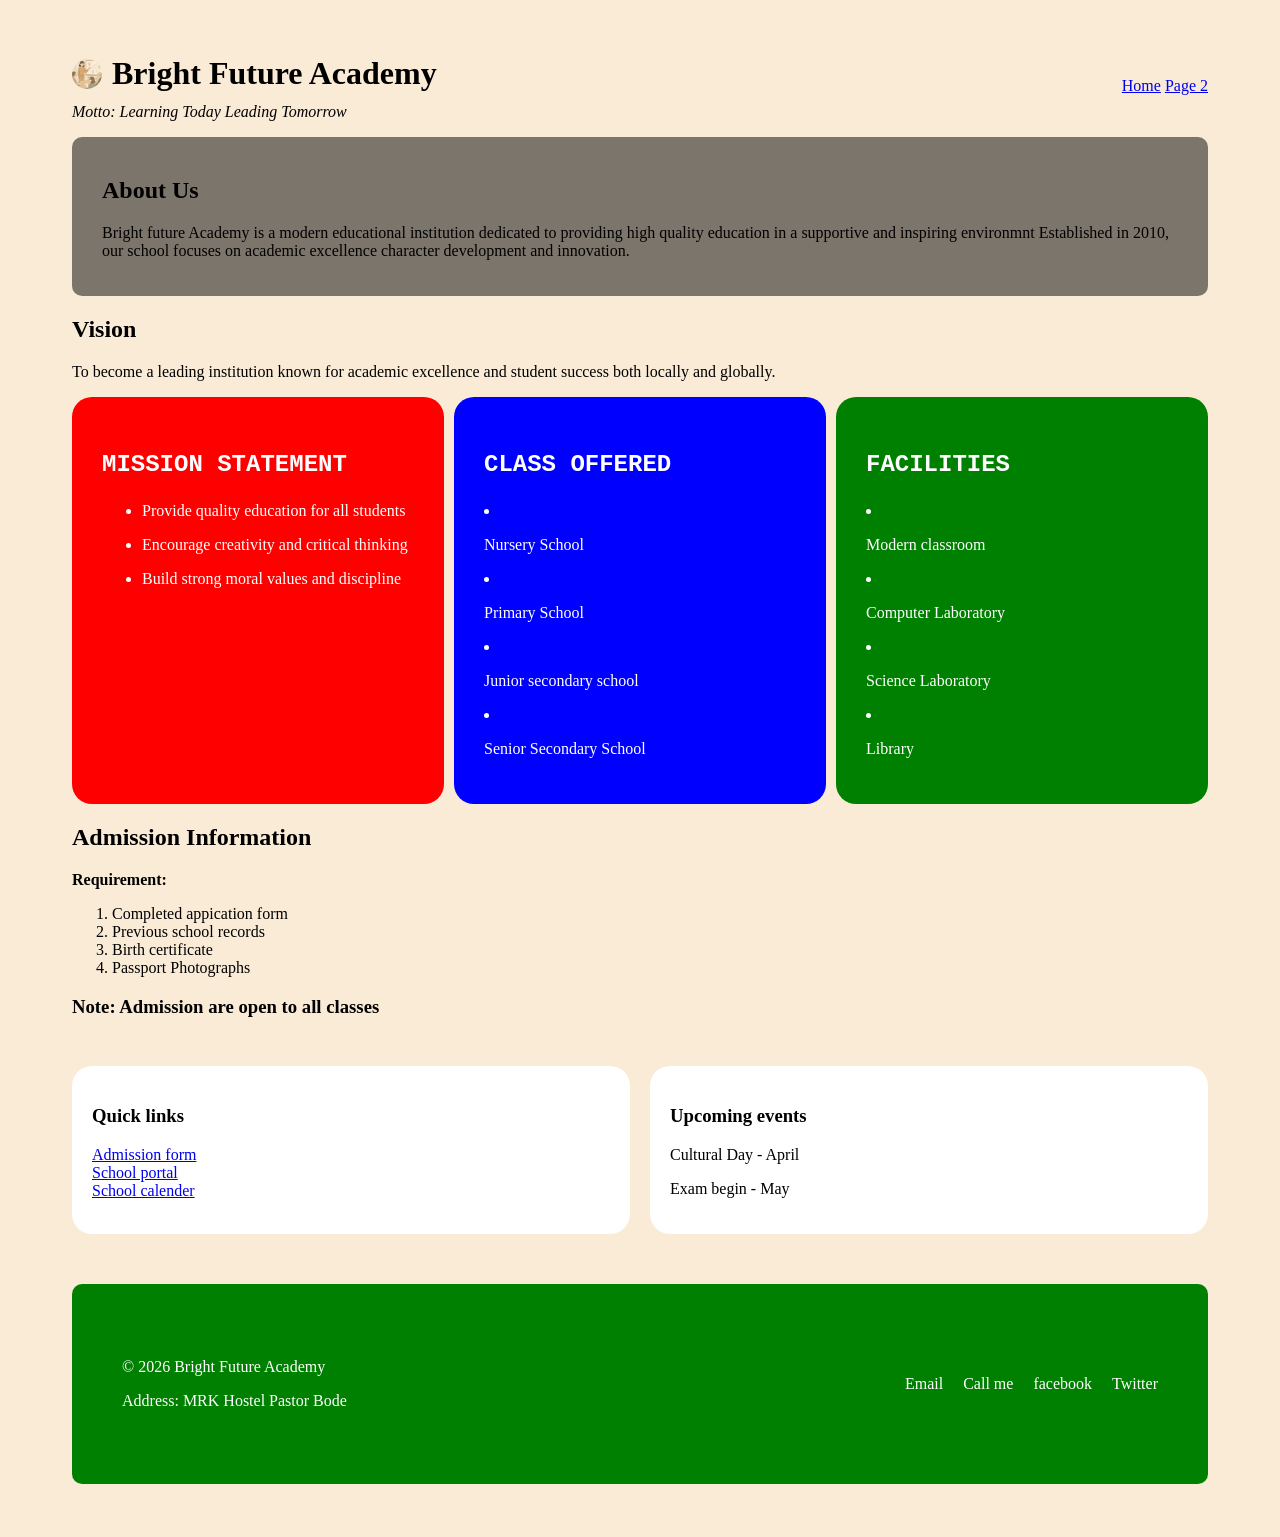
==== index.html @ 72a11152 "modification" ====
<!DOCTYPE html>
<html lang="en">
<head>
    <meta charset="UTF-8">
    <meta name="viewport" content="width=device-width, initial-scale=1.0">
    <link rel="stylesheet" href="style.css">
    <title>School Page</title>
</head>
<body>
    <div class="nav">
        <header>
            <div class="bright">
                <img src="learn.jpg" alt="learn">
                <h1>Bright Future Academy</h1>
            </div>
            <p class="learning">Learning Today Leading Tomorrow</p>
        </header>
        <nav>
            <a href="home.html">Home</a>
            <a href="pg2">Page 2</a>
        </nav>
    </div>
    
    <article class="about"> 
      <h2>About Us</h2>
        <p>Bright future Academy is a modern educational institution dedicated
           to providing high quality education in a supportive and inspiring environmnt
            Established in 2010, our school focuses on academic excellence character 
         development and innovation. 
        </p>
    </article>  
    <h2>Vision</h2>
    <p>To become a leading institution known for academic excellence and student
        success both locally and globally.
    </p>

    <div class="info">      
        <section class="mission">
            <h3>Mission Statement</h3>
            <ul>
                <li><p>Provide quality education for all students</p></li>
                <li><p>Encourage creativity and critical thinking</p></li>
                <li><p>Build strong moral values and discipline</p></li>
            </ul>
        </section> 
        
        <section class="class">
            <h3>Class offered</h3>
            <li><p>Nursery School</p></li>
            <li><p>Primary School</p></li>
            <li><p>Junior secondary school</p></li>
            <li><p>Senior Secondary School</p></li>
        </section>
       
        <section class="facilities">
            <h3>Facilities</h3>
            <li><p>Modern classroom</p></li>
            <li><p>Computer Laboratory</p></li>
            <li><p>Science Laboratory</p></li>
            <li><p>Library </p></li>
        </section>
    </div>
   
    <h2>Admission Information</h2>
    
    <p><b>Requirement:</b> </p>
    
    <section>
        <ol>
            <li>Completed appication form</li>
            <li>Previous school records</li>
            <li>Birth certificate</li>
            <li>Passport Photographs</li>
        </ol>
    </section>

    <h3>Note: Admission are open to all classes</h3>
    
    <aside>
        <div class="quick">
         <h3>
            <span>Quick links</span>
         </h3>
         <a href="https://applyschoolnow.com/forms/admission2026">Admission form</a>
         <br />
         <a href="https://portal.brightfutureacademy.com/login">School portal</a>
         <br />
         <a href="https://portal.brightfutureacademy.com/login">School calender</a>
        </div>

        <div class="upcoming">
         <h3>
            <span>Upcoming events</span>
         </h3>
         <p>Cultural Day - April</p>
         <p>Exam begin - May </p>
        </div>
    </aside>

    <footer>
        <div class="left">
            <p>&copy; 2026 Bright Future Academy</p>
            <p>Address: MRK Hostel Pastor Bode</p>
        </div>
        
        <div class="right">
            <p><a href="mailto:matthewjoel566@gmail.com">Email</a></p>
            <p><a href="tel: 09134777724">Call me</a></p>
            <p><a href="https://www.facebook.com/profile.php?id=61578137312861">facebook</a></p>
            <p><a href="https://x.com/iamJwe">Twitter</a></p>
        </div> 
    </footer> 
</body>
</html>
---- style.css ----
body{
    background-color: antiquewhite;
    padding: 2% 5%;
}

.nav {
    display: flex;
    justify-content: space-between;
    align-items: center;
}

.bright {
    display: flex;
    gap: 10px;
    align-items: center;
}

img {
    width: 30px;
    height: 30px;
    border-radius: 100%;
}

.learning {
    font-style: italic;
    margin-top: -10px;
}

.learning::before {
    content: 'Motto: ';
}

.about{
    background-color: rgba(0, 0, 0, 0.5);
    padding: 20px 30px;
    border-radius: 10px;
}

.info{
    display: flex;
    justify-content: space-between;
    color: white; 
    gap: 10px;
}

.info h3 {
    font-weight: 900;
    font-family: 'Courier New', Courier, monospace;
    text-transform: uppercase;
    font-size: 1.5em;
}

.mission{
    padding: 30px;
    /* margin: 0 20px;  */
    background-color:red;
    width: 100%; 
    border-radius: 20px;
}

.class{
    padding: 30px;
    /* margin: 0 20px; */
    background-color:blue;
    width: 100%;  
    border-radius: 20px;
}

.facilities{
    padding: 30px;
    /* margin: 0 20px;  */
    background-color: green;
    width: 100%; 
    border-radius: 20px;
}

footer{
    text-align: justify;
    margin: 20px 0;
    justify-content:space-between; 
    background-color: green;
    display: flex;
    height:200px; 
    border-radius: 10px;  
}

.left{
    margin: auto 50px;
    color: white;
}

.right {
    display: flex;
    margin: auto 50px;
    gap: 20px;
}

.right a {
    text-decoration: none;
    color: white;
}

.right a:hover{
    text-decoration: underline;
}

aside{
    /* background-color: whitesmoke; */
    padding: 30px 0;
    /* margin: 0 10px; */
    display: flex;
    justify-content: space-between;
    gap: 20px;
}

.upcoming{
    background-color:white;
    width: 48%;
    padding: 20px 0 20px 20px;
    border-radius: 20px;
}

.quick{
    background-color: white;  
    width: 48%; 
    padding: 20px 0 20px 20px;
    border-radius: 20px;
}
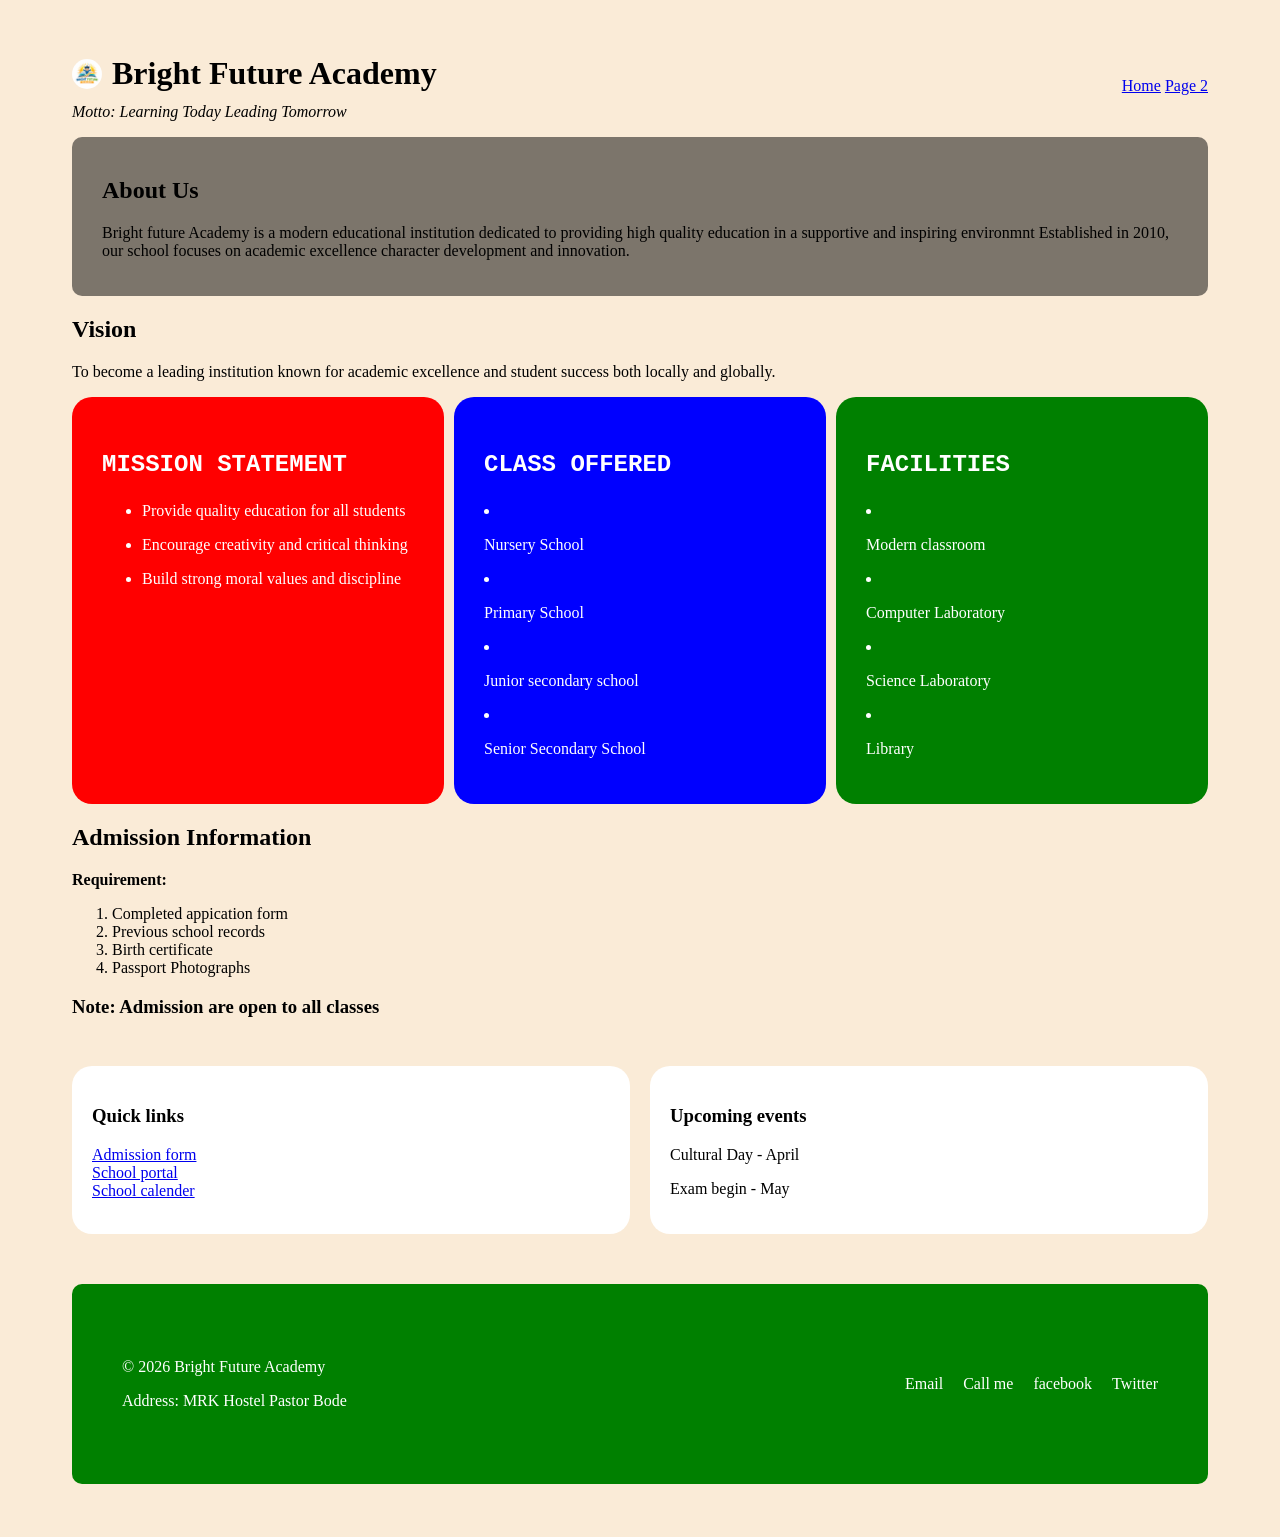
==== commit 8eeee449: "modifications" ====
--- a/index.html
+++ b/index.html
@@ -10,7 +10,7 @@
     <div class="nav">
         <header>
             <div class="bright">
-                <img src="learn.jpg" alt="learn">
+                <img src="logo.png" alt="logo">
                 <h1>Bright Future Academy</h1>
             </div>
             <p class="learning">Learning Today Leading Tomorrow</p>
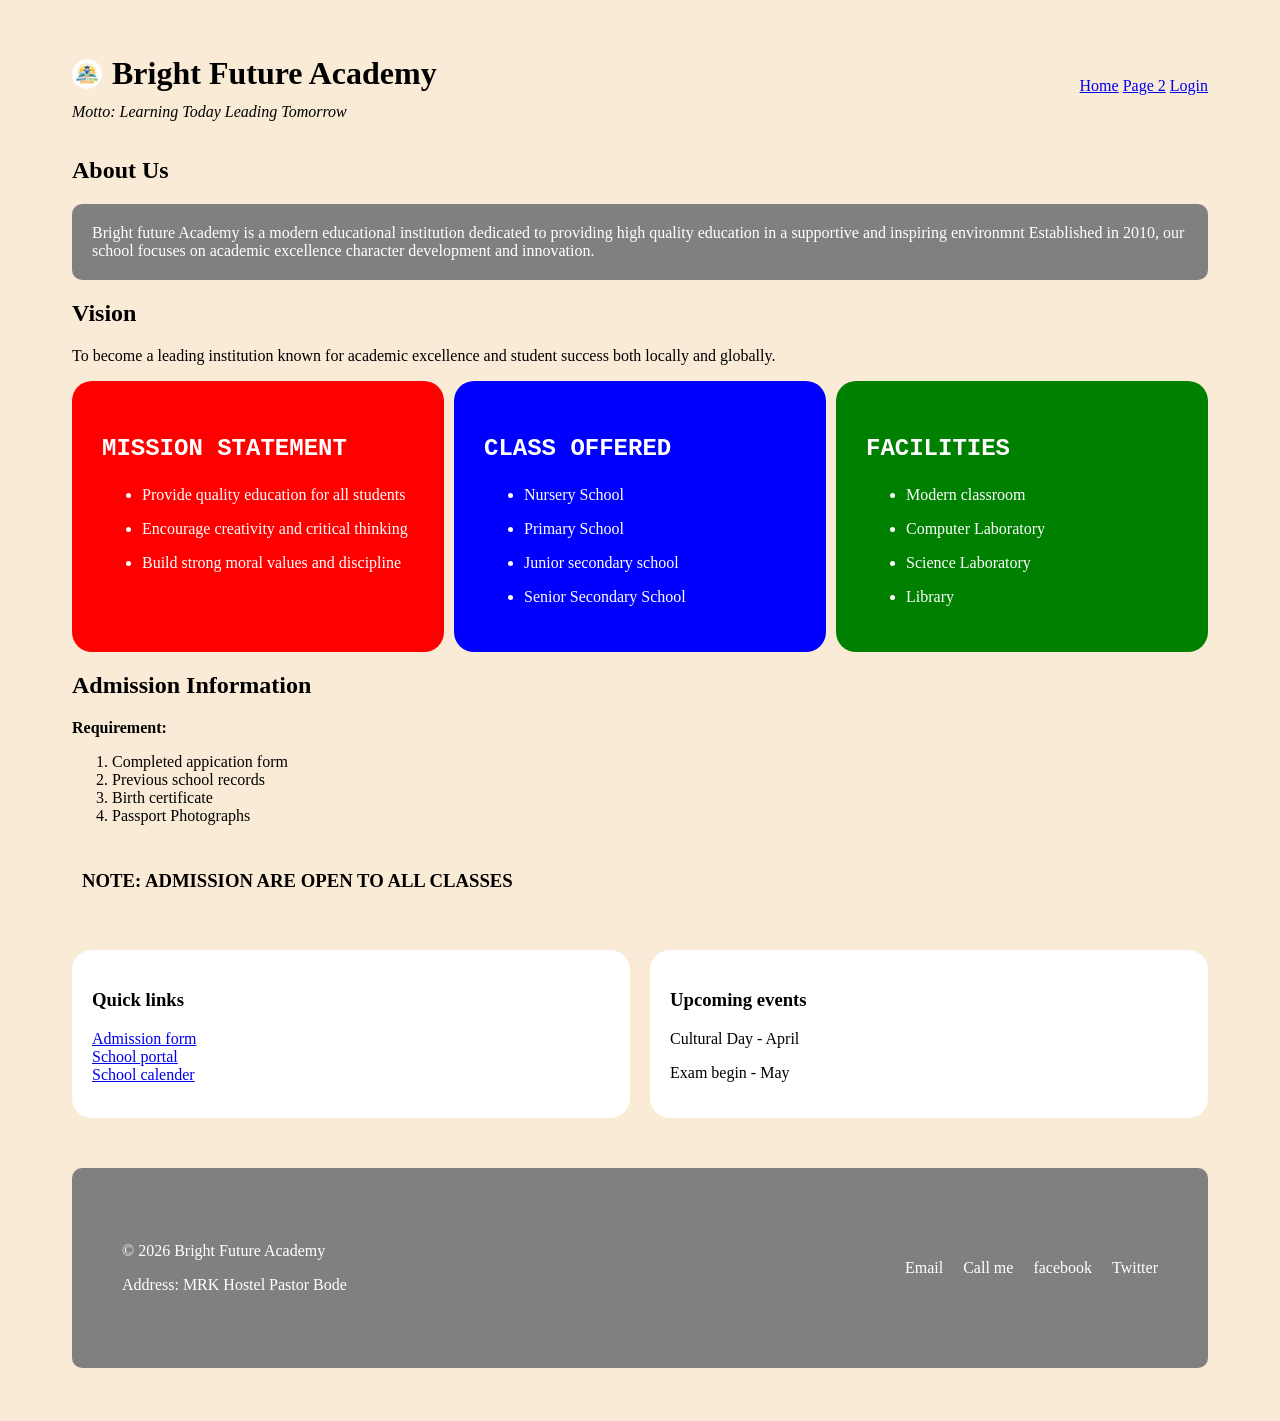
==== commit 2cdf9f0c: "hello world" ====
--- a/index.html
+++ b/index.html
@@ -7,33 +7,36 @@
     <title>School Page</title>
 </head>
 <body>
-    <div class="nav">
-        <header>
-            <div class="bright">
-                <img src="logo.png" alt="logo">
-                <h1>Bright Future Academy</h1>
-            </div>
-            <p class="learning">Learning Today Leading Tomorrow</p>
-        </header>
-        <nav>
-            <a href="home.html">Home</a>
-            <a href="pg2">Page 2</a>
-        </nav>
-    </div>
-    
-    <article class="about"> 
-      <h2>About Us</h2>
-        <p>Bright future Academy is a modern educational institution dedicated
-           to providing high quality education in a supportive and inspiring environmnt
-            Established in 2010, our school focuses on academic excellence character 
-         development and innovation. 
-        </p>
-    </article>  
-    <h2>Vision</h2>
+
+        <div class="nav">
+            <header>
+                <div class="bright">
+                    <img src="logo.png" alt="logo">
+                    <h1>Bright Future Academy</h1>
+                </div>
+                <p class="learning">Learning Today Leading Tomorrow</p>
+            </header>
+            <nav>
+                <a href="home.html">Home</a>
+                <a href="pg2">Page 2</a>
+                <a href="login.html">Login</a>
+                <!-- <a href="#button">Login</a> -->
+            </nav>
+        </div>
+        
+        <article > 
+            <h2>About Us</h2>
+            <p class="about">Bright future Academy is a modern educational institution dedicated
+                to providing high quality education in a supportive and inspiring environmnt
+                Established in 2010, our school focuses on academic excellence character 
+                development and innovation. 
+            </p>
+        </article>  
+        <h2>Vision</h2>
     <p>To become a leading institution known for academic excellence and student
         success both locally and globally.
     </p>
-
+    
     <div class="info">      
         <section class="mission">
             <h3>Mission Statement</h3>
@@ -46,21 +49,25 @@
         
         <section class="class">
             <h3>Class offered</h3>
-            <li><p>Nursery School</p></li>
-            <li><p>Primary School</p></li>
-            <li><p>Junior secondary school</p></li>
-            <li><p>Senior Secondary School</p></li>
+            <ul>
+                <li><p>Nursery School</p></li>
+                <li><p>Primary School</p></li>
+                <li><p>Junior secondary school</p></li>
+                <li><p>Senior Secondary School</p></li>
+            </ul>
         </section>
-       
+        
         <section class="facilities">
             <h3>Facilities</h3>
-            <li><p>Modern classroom</p></li>
-            <li><p>Computer Laboratory</p></li>
-            <li><p>Science Laboratory</p></li>
-            <li><p>Library </p></li>
+            <ul>
+                <li><p>Modern classroom</p></li>
+                <li><p>Computer Laboratory</p></li>
+                <li><p>Science Laboratory</p></li>
+                <li><p>Library </p></li>
+            </ul>
         </section>
     </div>
-   
+    
     <h2>Admission Information</h2>
     
     <p><b>Requirement:</b> </p>
@@ -73,30 +80,32 @@
             <li>Passport Photographs</li>
         </ol>
     </section>
-
-    <h3>Note: Admission are open to all classes</h3>
+    
+    <div class="note">
+        <h3>Note: Admission are open to all classes</h3>
+    </div>
     
     <aside>
         <div class="quick">
-         <h3>
+            <h3>
             <span>Quick links</span>
-         </h3>
-         <a href="https://applyschoolnow.com/forms/admission2026">Admission form</a>
-         <br />
-         <a href="https://portal.brightfutureacademy.com/login">School portal</a>
-         <br />
-         <a href="https://portal.brightfutureacademy.com/login">School calender</a>
-        </div>
-
+        </h3>
+        <a href="https://applyschoolnow.com/forms/admission2026">Admission form</a>
+        <br />
+        <a href="https://portal.brightfutureacademy.com/login">School portal</a>
+        <br />
+        <a href="https://portal.brightfutureacademy.com/login">School calender</a>
+    </div>
+    
         <div class="upcoming">
-         <h3>
-            <span>Upcoming events</span>
-         </h3>
-         <p>Cultural Day - April</p>
-         <p>Exam begin - May </p>
+            <h3>
+                <span>Upcoming events</span>
+            </h3>
+            <p>Cultural Day - April</p>
+            <p>Exam begin - May </p>
         </div>
     </aside>
-
+    
     <footer>
         <div class="left">
             <p>&copy; 2026 Bright Future Academy</p>
@@ -107,8 +116,12 @@
             <p><a href="mailto:matthewjoel566@gmail.com">Email</a></p>
             <p><a href="tel: 09134777724">Call me</a></p>
             <p><a href="https://www.facebook.com/profile.php?id=61578137312861">facebook</a></p>
-            <p><a href="https://x.com/iamJwe">Twitter</a></p>
+            <p><a href="https://x.com/iamJwel">Twitter</a></p>
         </div> 
     </footer> 
+</div>
+     
+
+    
 </body>
 </html>
--- a/style.css
+++ b/style.css
@@ -13,6 +13,7 @@
     display: flex;
     gap: 10px;
     align-items: center;
+    justify-content: space-between;
 }
 
 img {
@@ -31,9 +32,10 @@
 }
 
 .about{
-    background-color: rgba(0, 0, 0, 0.5);
-    padding: 20px 30px;
+    background-color: grey;
+    padding: 20px 20px;
     border-radius: 10px;
+    color: white;
 }
 
 .info{
@@ -52,15 +54,18 @@
 
 .mission{
     padding: 30px;
-    /* margin: 0 20px;  */
     background-color:red;
     width: 100%; 
     border-radius: 20px;
 }
 
+.note{
+    text-transform: uppercase;
+    padding: 10px;
+}
+
 .class{
     padding: 30px;
-    /* margin: 0 20px; */
     background-color:blue;
     width: 100%;  
     border-radius: 20px;
@@ -68,7 +73,6 @@
 
 .facilities{
     padding: 30px;
-    /* margin: 0 20px;  */
     background-color: green;
     width: 100%; 
     border-radius: 20px;
@@ -78,7 +82,7 @@
     text-align: justify;
     margin: 20px 0;
     justify-content:space-between; 
-    background-color: green;
+    background-color: grey;
     display: flex;
     height:200px; 
     border-radius: 10px;  
@@ -105,9 +109,7 @@
 }
 
 aside{
-    /* background-color: whitesmoke; */
     padding: 30px 0;
-    /* margin: 0 10px; */
     display: flex;
     justify-content: space-between;
     gap: 20px;
@@ -125,4 +127,79 @@
     width: 48%; 
     padding: 20px 0 20px 20px;
     border-radius: 20px;
-}+}
+
+/* login css begins */
+
+.body{
+    display: flex;
+    justify-content: center;
+    align-items: center;
+    height: 100vh;
+       
+}
+
+.container{
+    background-color: black;
+    padding: 40px ;
+    margin:20px 400px 20px 400px ;
+    height: 300px;
+    border-radius: 20px;
+    width: 300px;
+    color: black;
+    border-style: solid;
+    border-color: maroon;
+    
+    
+}
+
+.login{
+    text-align: center;
+    display: flex;
+    justify-content: center;
+    margin: 20px 0 40px 0;
+    color: gold;
+    width: 100px;
+    
+}
+
+.email input {
+    margin:0 20px 10px 0px;
+    color: black;
+    width: 100%;
+}
+
+.password input {
+    color:black;
+    width: 100%;
+    margin: 0 20px 10px 0px;
+}
+
+button{
+    font-size: 18px;
+    border-radius: 10px;
+    width: 300px;
+}
+
+.signin{
+    text-align: center;
+    height: 10px;
+    
+}
+
+.remember{
+    display: flex;
+    justify-content: space-between;
+
+}
+
+.register{
+    display: flex;
+    padding: 10px;
+    text-align: center;
+    color: gold;
+}
+.check{
+    color: gold;
+}
+/* login css ends */
